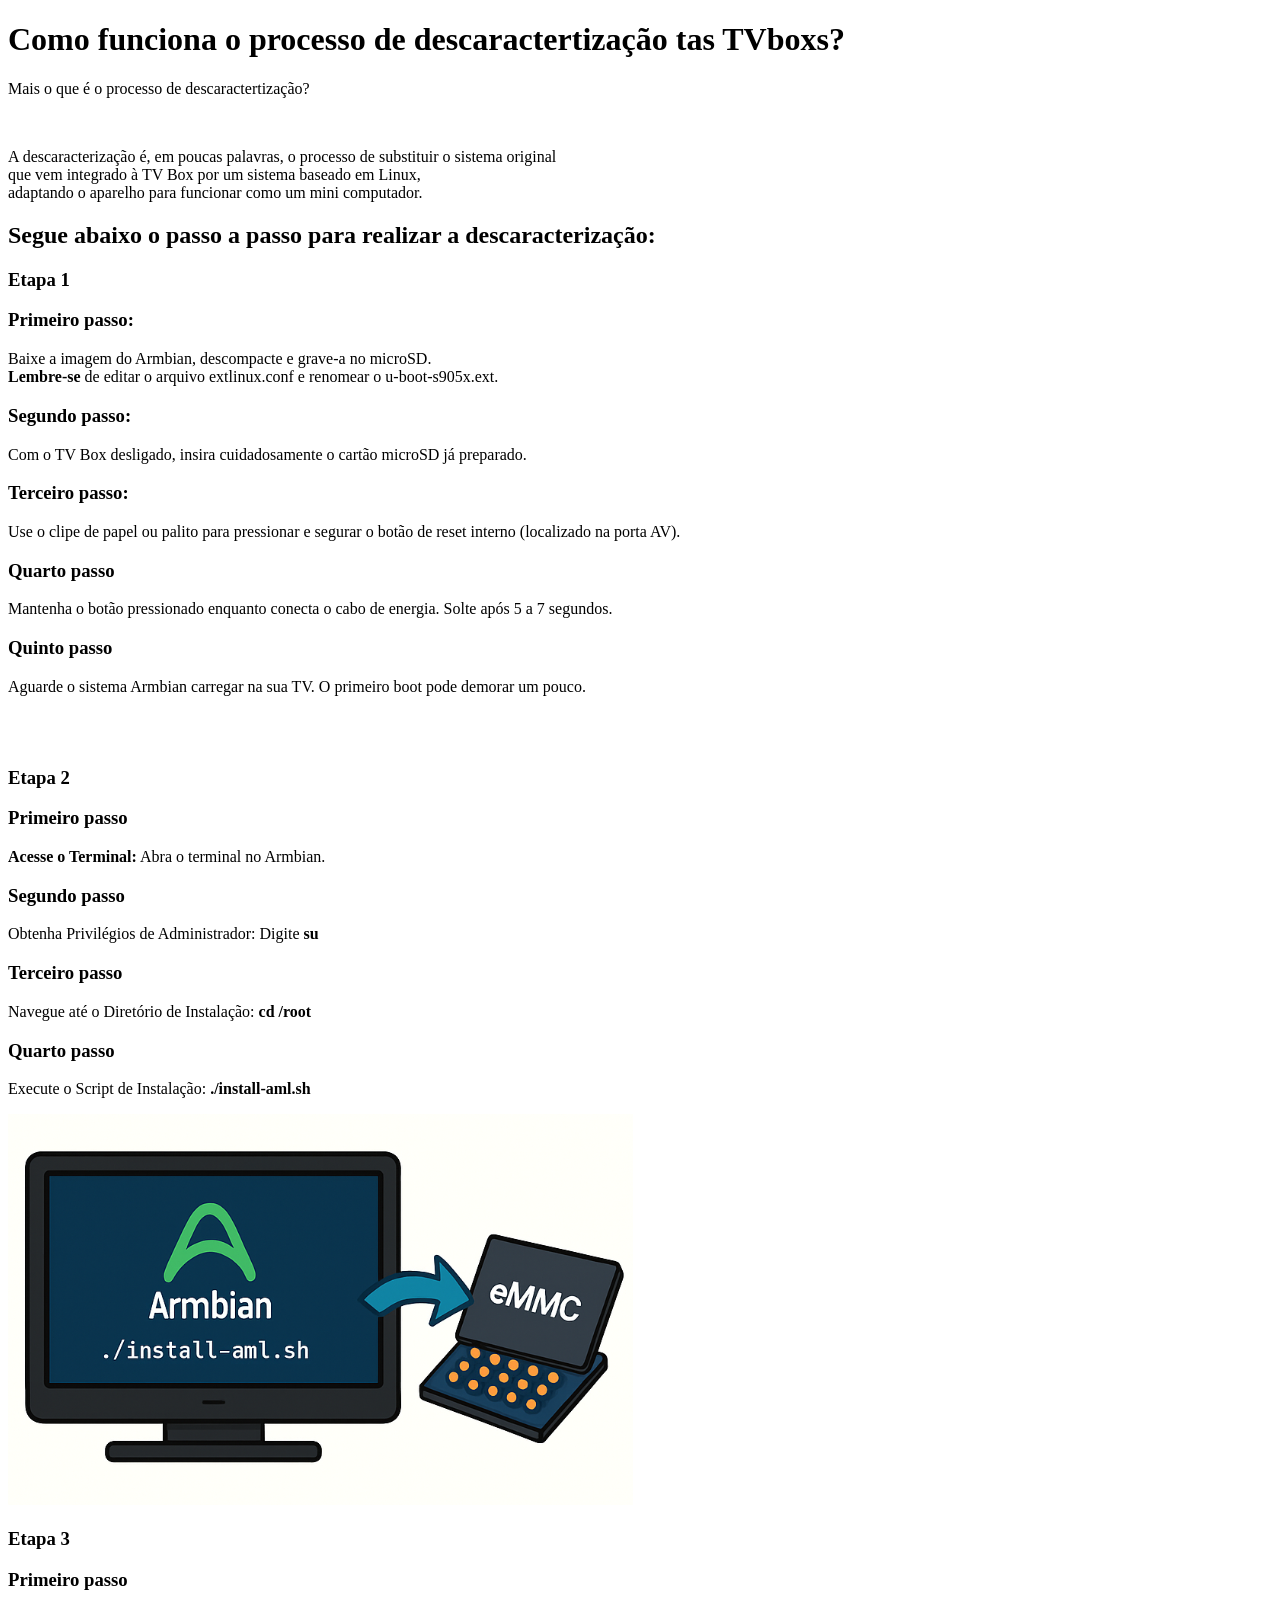
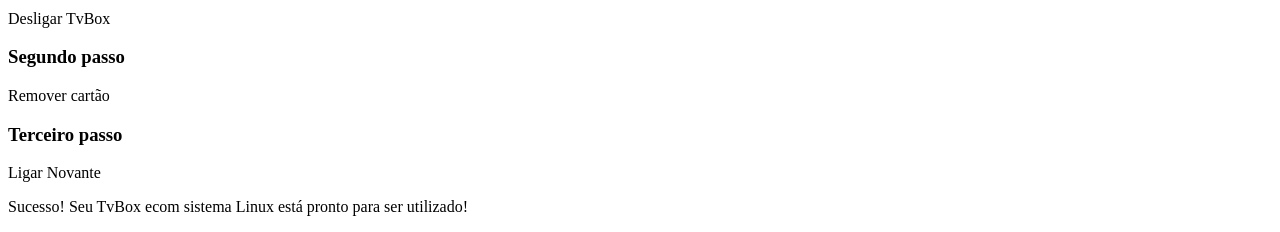
==== Descaracterizar.html @ 36cc7570 "Descaracterizacao" ====
<!DOCTYPE html>
<html lang="en">
<head>
    <meta charset="UTF-8">
    <meta name="viewport" content="width=device-width, initial-scale=1.0">
    <title>Descaractertização</title>
</head>
<body>
    
<div class="CABECALHO">

<h1>Como funciona o processo de descaractertização tas TVboxs?</h1>

<p>Mais o que é o processo de descaractertização? </p>
<br>
<p>A descaracterização é, em poucas palavras, o processo de substituir o sistema original <br> que vem integrado à TV Box por um sistema baseado em Linux, <br> adaptando o aparelho para funcionar como um mini computador.</p>

<h2>Segue abaixo o passo a passo para realizar a descaracterização: </h2>

</div>



<div class="Etapa1">


<h3 class="Maior">Etapa 1</h3>


<h3>Primeiro passo: </h3>
<p>Baixe a imagem do Armbian, descompacte e grave-a no microSD. <br>
<b>Lembre-se</b> de editar o arquivo extlinux.conf e renomear o u-boot-s905x.ext.</p>

<h3>Segundo passo: </h3>
<p>Com o TV Box desligado, insira cuidadosamente o cartão microSD já preparado.</p>

<h3>Terceiro passo: </h3>
<p>Use o clipe de papel ou palito para pressionar e segurar o botão de reset interno (localizado na porta AV).</p>

<h3>Quarto passo</h3>
<p>Mantenha o botão pressionado enquanto conecta o cabo de energia. Solte após 5 a 7 segundos.</p>

<h3>Quinto passo</h3>
<p>Aguarde o sistema Armbian carregar na sua TV. O primeiro boot pode demorar um pouco.</p>
<br>
<br>

</div>

<div class="Etapa2">
<h3 class="Maior">Etapa 2</h3>

<h3>Primeiro passo</h3>
<p><b>Acesse o Terminal:</b> Abra o terminal no Armbian.</p>

<h3>Segundo passo</h3>
<p>Obtenha Privilégios de Administrador: Digite <b>su</b></p>

<h3>Terceiro passo</h3>
<p>Navegue até o Diretório de Instalação: <b>cd /root </b></p>

<h3>Quarto passo</h3>
<p>Execute o Script de Instalação: <b>./install-aml.sh</b></p>

<img src="./imagens/Instalacao.png" alt="Instalacao">

</div>


<div class="Etapa3">
<h3>Etapa 3</h3>

<h3 class="Maior"></h3>

<h3>Primeiro passo</h3>
<p>Desligar TvBox</p>

<h3>Segundo passo</h3>
<p>Remover cartão</p>

<h3>Terceiro passo</h3>
<p>Ligar Novante</p>

</div>
<p>Sucesso! Seu TvBox ecom sistema Linux está pronto para ser utilizado! </p>


</body>
</html>
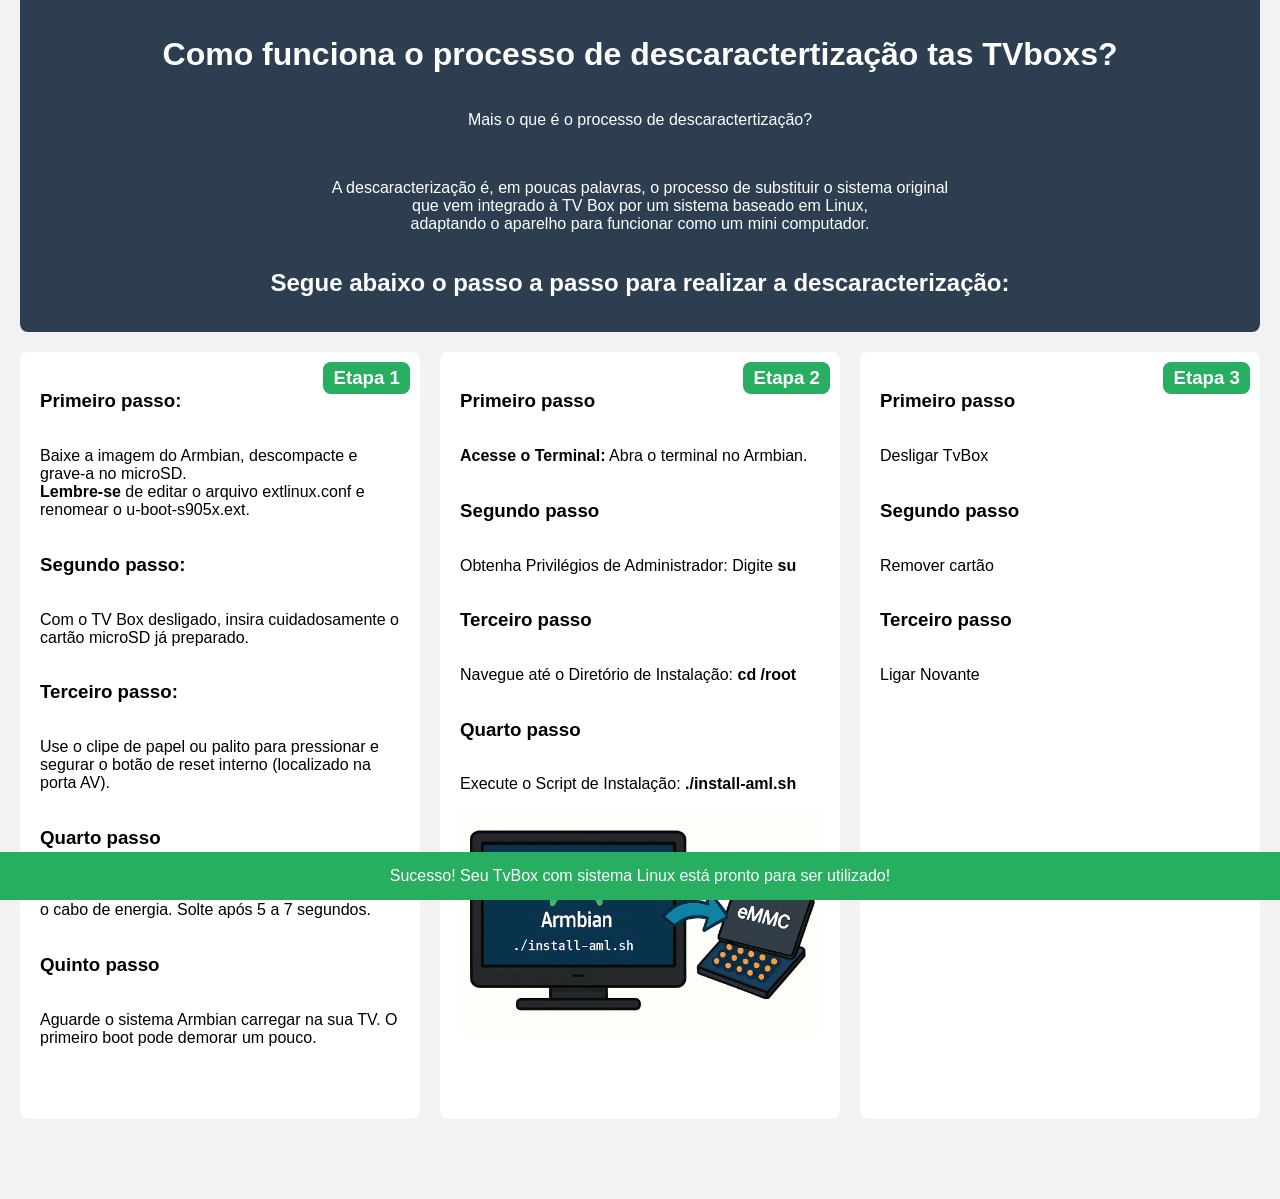
==== commit 25e64c3c: "Css da Descaracterizar" ====
--- a/Descaracterizar.html
+++ b/Descaracterizar.html
@@ -4,6 +4,7 @@
     <meta charset="UTF-8">
     <meta name="viewport" content="width=device-width, initial-scale=1.0">
     <title>Descaractertização</title>
+    <link rel="stylesheet" href="Style.css">
 </head>
 <body>
     
@@ -82,7 +83,7 @@
 <p>Ligar Novante</p>
 
 </div>
-<p>Sucesso! Seu TvBox ecom sistema Linux está pronto para ser utilizado! </p>
+<p>Sucesso! Seu TvBox com sistema Linux está pronto para ser utilizado! </p>
 
 
 </body>
--- a/Style.css
+++ b/Style.css
@@ -0,0 +1,114 @@
+/* ===== 1. VARIÁVEIS (:root) ===== */
+:root {
+    --cor-principal: #2c3e50;
+    --cor-destaque: #27ae60;
+    --cor-fundo: #f2f2f2;
+    --cor-card: #ffffff;
+    --borda: 8px;
+}
+
+/* ===== 2. GERAL (grid) ===== */
+* {
+    box-sizing: border-box;
+}
+
+body {
+    margin: 0;
+    padding: 0 20px 80px; /* espaço embaixo para a faixa fixa */
+    font-family: Arial, sans-serif;
+    background-color: var(--cor-fundo);
+    display: grid;
+    grid-template-columns: repeat(3, 1fr); /* 3 colunas */
+    gap: 20px;
+}
+
+img {
+    max-width: 100%;
+}
+
+/* ===== 3. CABEÇALHO (sticky + flexbox) ===== */
+.CABECALHO {
+    grid-column: 1 / -1; /* ocupa a largura toda */
+    position: sticky; /* gruda no topo ao rolar */
+    top: 0;
+    z-index: 10;
+    display: flex;
+    flex-direction: column;
+    align-items: center;
+    text-align: center;
+    padding: 15px;
+    background-color: var(--cor-principal);
+    color: white;
+    border-radius: 0 0 var(--borda) var(--borda);
+}
+
+.CABECALHO p {
+    position: static; /* position static (o padrão) */
+}
+
+/* ===== 4. ETAPAS (flexbox + relative) ===== */
+.Etapa1,
+.Etapa2,
+.Etapa3 {
+    position: relative; /* base para o .Maior absolute */
+    display: flex;
+    flex-direction: column;
+    background-color: var(--cor-card);
+    padding: 20px;
+    border-radius: var(--borda);
+    animation: aparecer 1s; /* animação */
+    transition: transform 0.3s; /* transição */
+}
+
+.Etapa1:hover,
+.Etapa2:hover,
+.Etapa3:hover {
+    transform: translateY(-5px);
+}
+
+/* Título "Etapa X" no canto do card */
+.Maior,
+.Etapa3 h3:first-child {
+    position: absolute;
+    top: 0;
+    right: 10px;
+    margin: 10px 0;
+    padding: 5px 10px;
+    background-color: var(--cor-destaque);
+    color: white;
+    border-radius: var(--borda);
+}
+
+.Maior:empty {
+    display: none; /* esconde o h3 vazio da Etapa 3 */
+}
+
+/* ===== 5. MENSAGEM FINAL (fixed) ===== */
+body > p {
+    position: fixed; /* fica parada embaixo da tela */
+    bottom: 0;
+    left: 0;
+    width: 100%;
+    margin: 0;
+    padding: 15px;
+    text-align: center;
+    background-color: var(--cor-destaque);
+    color: white;
+}
+
+/* ===== 6. ANIMAÇÃO ===== */
+@keyframes aparecer {
+    from {
+        opacity: 0;
+    }
+    to {
+        opacity: 1;
+    }
+}
+
+/* ===== 7. RESPONSIVO (@media) ===== */
+@media (max-width: 900px) {
+    body {
+        grid-template-columns: 1fr; /* 1 coluna no celular */
+    }
+}
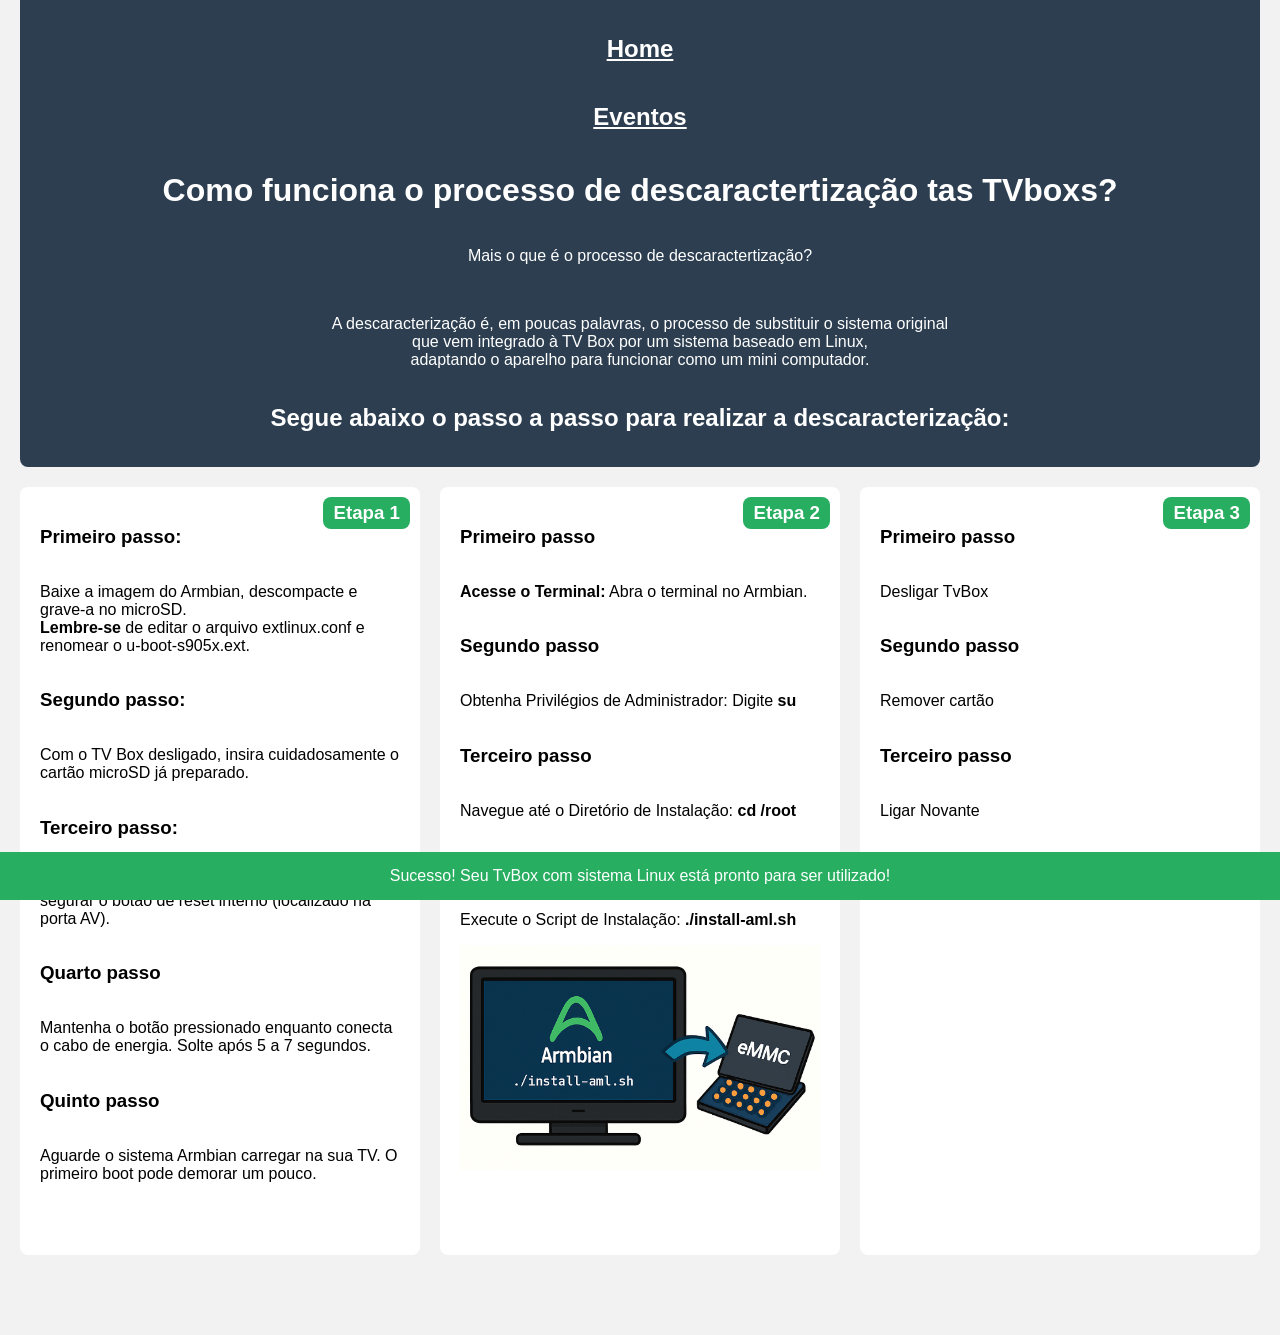
==== commit dffad4d8: "links" ====
--- a/Descaracterizar.html
+++ b/Descaracterizar.html
@@ -9,7 +9,8 @@
 <body>
     
 <div class="CABECALHO">
-
+<h2><a class="link" href="index.html">Home</a></h2>
+<h2><a class="link" href="eventos.html">Eventos</a></h2>
 <h1>Como funciona o processo de descaractertização tas TVboxs?</h1>
 
 <p>Mais o que é o processo de descaractertização? </p>
@@ -83,7 +84,7 @@
 <p>Ligar Novante</p>
 
 </div>
-<p>Sucesso! Seu TvBox com sistema Linux está pronto para ser utilizado! </p>
+<p id="fim">Sucesso! Seu TvBox com sistema Linux está pronto para ser utilizado! </p>
 
 
 </body>
--- a/Style.css
+++ b/Style.css
@@ -18,7 +18,7 @@
     font-family: Arial, sans-serif;
     background-color: var(--cor-fundo);
     display: grid;
-    grid-template-columns: repeat(3, 1fr); /* 3 colunas */
+    grid-template-columns:  1fr 1fr 1fr; /* 3 colunas */
     gap: 20px;
 }
 
@@ -84,7 +84,7 @@
 }
 
 /* ===== 5. MENSAGEM FINAL (fixed) ===== */
-body > p {
+#fim{
     position: fixed; /* fica parada embaixo da tela */
     bottom: 0;
     left: 0;
@@ -93,6 +93,9 @@
     padding: 15px;
     text-align: center;
     background-color: var(--cor-destaque);
+    color: white;
+}
+.link{
     color: white;
 }
 
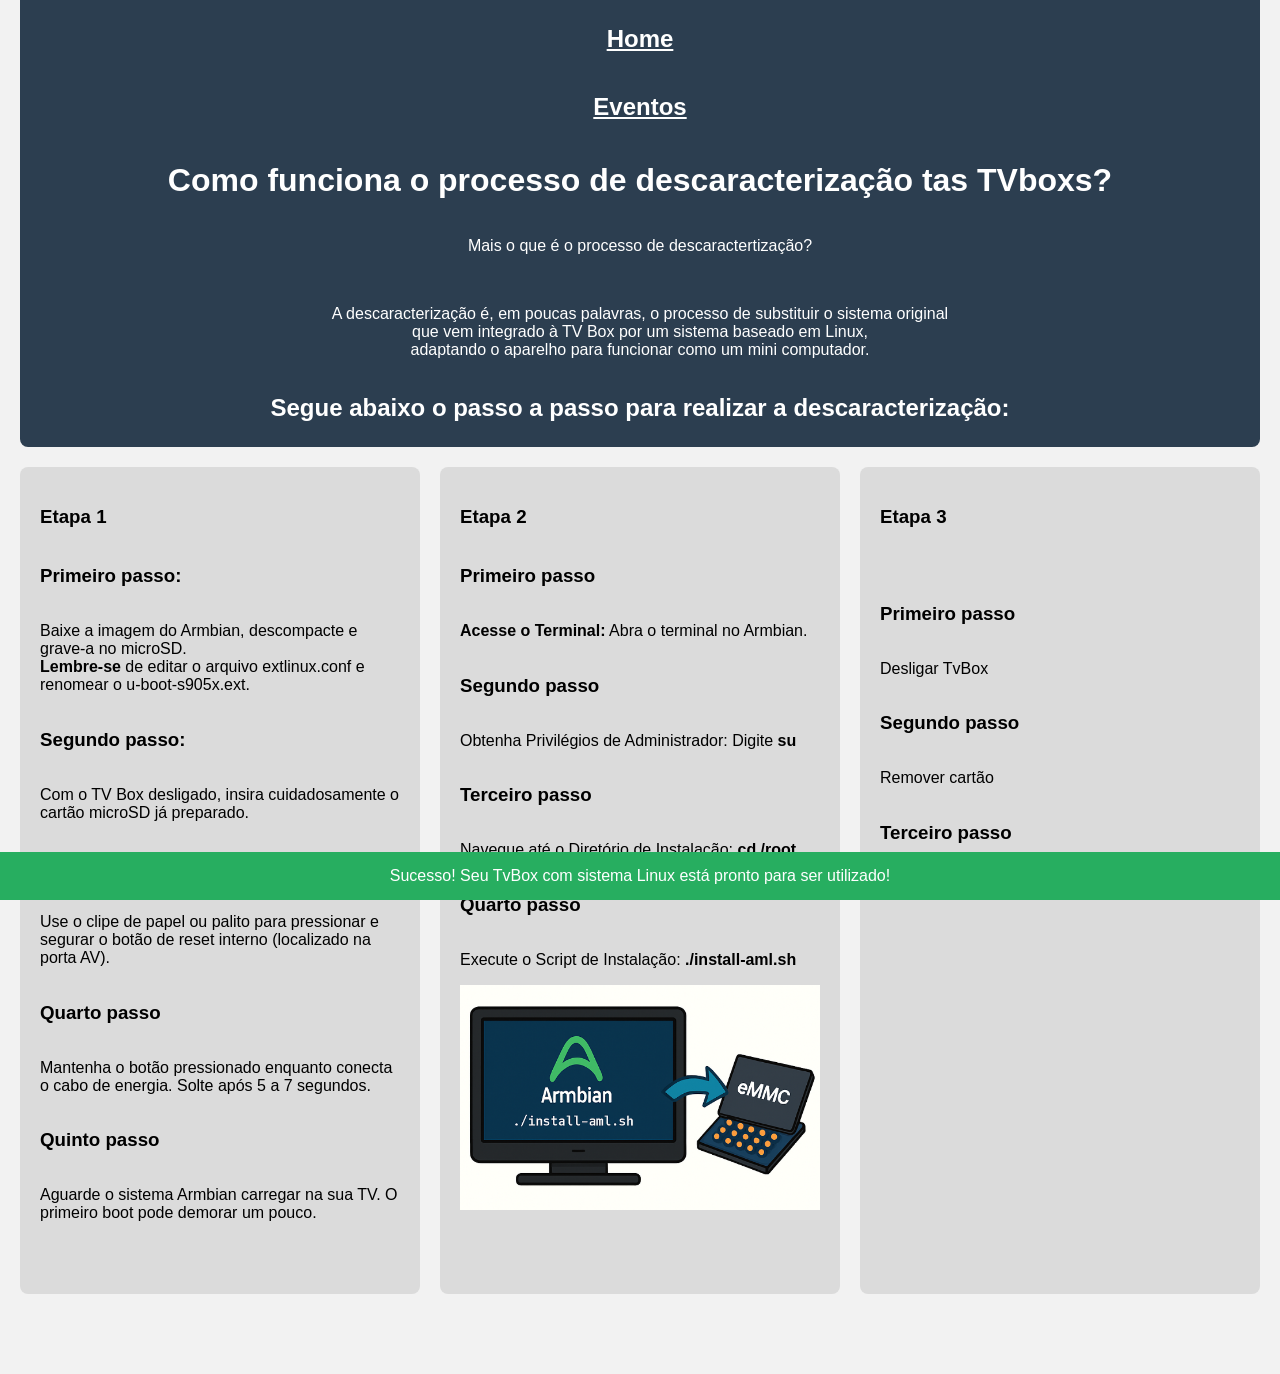
==== commit 9a27bf4f: "correcao erros de portugues e geograficos" ====
--- a/Descaracterizar.html
+++ b/Descaracterizar.html
@@ -11,7 +11,7 @@
 <div class="CABECALHO">
 <h2><a class="link" href="index.html">Home</a></h2>
 <h2><a class="link" href="eventos.html">Eventos</a></h2>
-<h1>Como funciona o processo de descaractertização tas TVboxs?</h1>
+<h1>Como funciona o processo de descaracterização tas TVboxs?</h1>
 
 <p>Mais o que é o processo de descaractertização? </p>
 <br>
--- a/Style.css
+++ b/Style.css
@@ -1,24 +1,24 @@
-/* ===== 1. VARIÁVEIS (:root) ===== */
+
 :root {
     --cor-principal: #2c3e50;
     --cor-destaque: #27ae60;
     --cor-fundo: #f2f2f2;
-    --cor-card: #ffffff;
+    --cor-card: #d4d4d4c0;
     --borda: 8px;
 }
 
-/* ===== 2. GERAL (grid) ===== */
+
 * {
     box-sizing: border-box;
 }
 
 body {
     margin: 0;
-    padding: 0 20px 80px; /* espaço embaixo para a faixa fixa */
+    padding: 0 20px 80px; 
     font-family: Arial, sans-serif;
     background-color: var(--cor-fundo);
     display: grid;
-    grid-template-columns:  1fr 1fr 1fr; /* 3 colunas */
+    grid-template-columns: 1fr 1fr 1fr; 
     gap: 20px;
 }
 
@@ -26,66 +26,104 @@
     max-width: 100%;
 }
 
-/* ===== 3. CABEÇALHO (sticky + flexbox) ===== */
+
 .CABECALHO {
-    grid-column: 1 / -1; /* ocupa a largura toda */
-    position: sticky; /* gruda no topo ao rolar */
+    grid-column: 1 / -1; 
+    position: sticky; 
     top: 0;
     z-index: 10;
     display: flex;
     flex-direction: column;
     align-items: center;
     text-align: center;
-    padding: 15px;
+    padding: 5px;
     background-color: var(--cor-principal);
     color: white;
     border-radius: 0 0 var(--borda) var(--borda);
 }
 
 .CABECALHO p {
-    position: static; /* position static (o padrão) */
+    position: static; 
 }
 
-/* ===== 4. ETAPAS (flexbox + relative) ===== */
+
 .Etapa1,
 .Etapa2,
-.Etapa3 {
-    position: relative; /* base para o .Maior absolute */
+.Etapa3,
+.Evento1,
+.Evento2,
+.Evento3,
+#introducao,
+#descaracterizacao,
+#oque{
+    position: relative; 
     display: flex;
     flex-direction: column;
     background-color: var(--cor-card);
     padding: 20px;
     border-radius: var(--borda);
-    animation: aparecer 1s; /* animação */
-    transition: transform 0.3s; /* transição */
+    animation: aparecer 1s; 
+    transition: transform 0.3s; 
+}
+#resultado,
+#equipe{
+    position: relative; 
+    display: flex;
+    flex-direction: column;
+    background-color: var(--cor-card);
+    padding: 20px;
+    border-radius: var(--borda);
+    animation: aparecer 1s; 
+    transition: transform 0.3s; 
+}
+#equipe {
+    display: flex;
+    align-items: center;
+    gap: 20px;
 }
 
+#equipe img {
+    width: 100px;
+    height: 120px;
+    object-fit: cover;
+}
+
+#equipe h2 {
+    font-size: 20px;
+}
+
+.txt {
+    position: absolute;
+    top: 20px;
+    left: 50%;
+    transform: translateX(-50%); 
+  
+    margin: 0; 
+    padding: 10px; 
+}
 .Etapa1:hover,
 .Etapa2:hover,
-.Etapa3:hover {
+.Etapa3:hover,
+.Evento1:hover,
+.Evento2:hover,
+.Evento3:hover,
+#introducao:hover,
+#descaracterizacao:hover,
+#oque:hover,
+#resultado:hover{
     transform: translateY(-5px);
 }
-
-/* Título "Etapa X" no canto do card */
-.Maior,
-.Etapa3 h3:first-child {
-    position: absolute;
-    top: 0;
-    right: 10px;
-    margin: 10px 0;
-    padding: 5px 10px;
-    background-color: var(--cor-destaque);
-    color: white;
-    border-radius: var(--borda);
+#equipe:hover{
+    transform: rotate(360deg);
 }
 
-.Maior:empty {
-    display: none; /* esconde o h3 vazio da Etapa 3 */
+
+#items{
+    padding: 5;
 }
 
-/* ===== 5. MENSAGEM FINAL (fixed) ===== */
-#fim{
-    position: fixed; /* fica parada embaixo da tela */
+#fim {
+    position: fixed; 
     bottom: 0;
     left: 0;
     width: 100%;
@@ -98,8 +136,13 @@
 .link{
     color: white;
 }
+#logo{
+    position: relative;
+    height: 300px;
+    width: 300px;
+}
 
-/* ===== 6. ANIMAÇÃO ===== */
+
 @keyframes aparecer {
     from {
         opacity: 0;
@@ -109,9 +152,9 @@
     }
 }
 
-/* ===== 7. RESPONSIVO (@media) ===== */
+
 @media (max-width: 900px) {
     body {
-        grid-template-columns: 1fr; /* 1 coluna no celular */
+        grid-template-columns: 1fr; 
     }
 }
